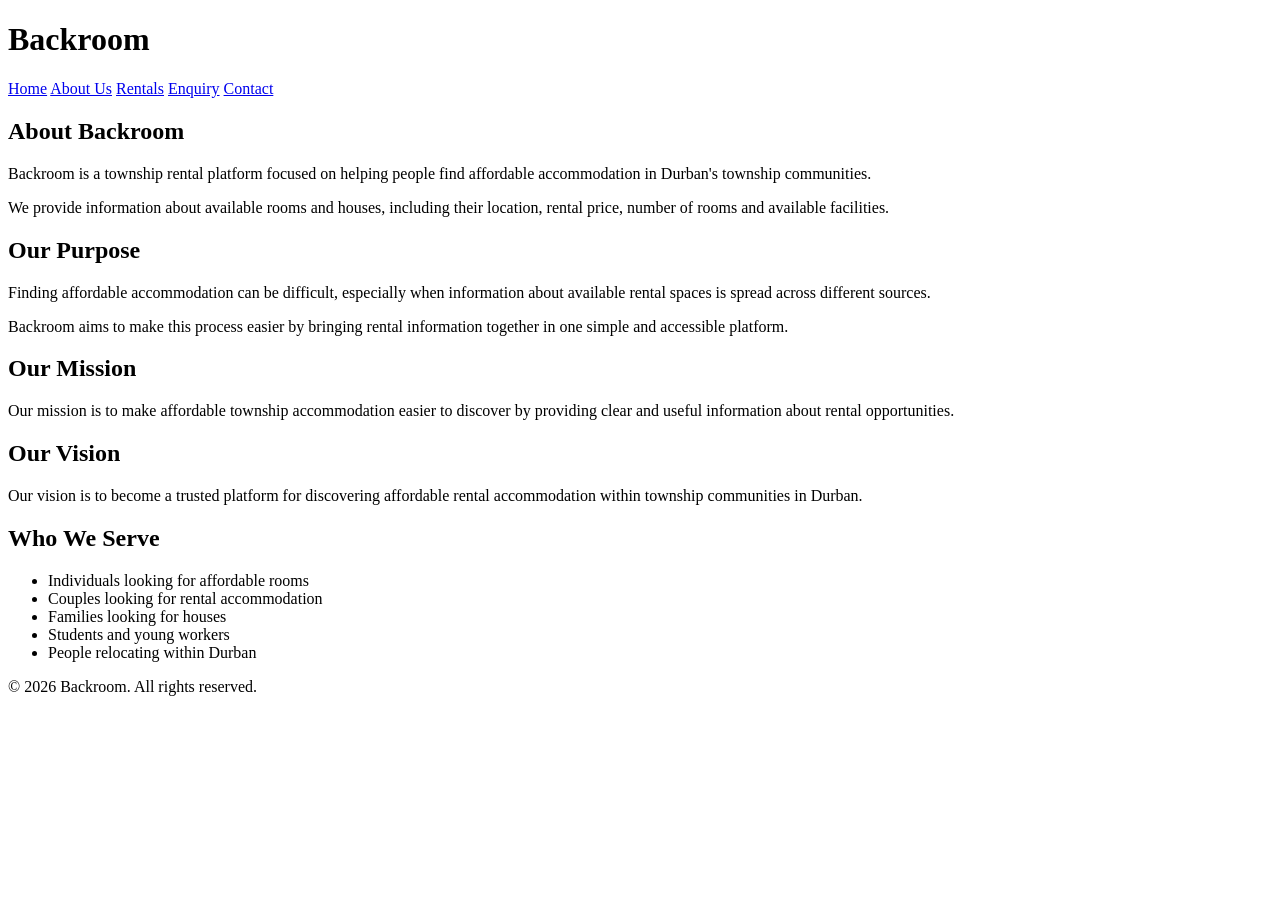
==== about.html @ 685c5a22 "Initial Backroom website" ====
<!DOCTYPE html>
<html lang="en">

    <head>
        <meta charset="UTF-8">
        <meta name="viewport" content="width=device-width, initial-scale=1.0">
        <title>Backroom | About Us</title>
    </head>

    <body>
        <!-- Header -->
        <header>

            <h1>Backroom</h1>

            <!-- Main Navigation -->
            <nav>
                <a href="index.html">Home</a>
                <a href="about.html">About Us</a>
                <a href="rentals.html">Rentals</a>
                <a href="enquiry.html">Enquiry</a>
                <a href="contact.html">Contact</a>
            </nav>
        </header>

        <!-- Main Content -->
        <main>
            <!-- About Backroom -->
            <section>
                <h2>About Backroom</h2>

                <p>
                    Backroom is a township rental platform focused
                    on helping people find affordable accommodation
                    in Durban's township communities.
                </p>

                <p>
                    We provide information about available rooms
                    and houses, including their location, rental
                    price, number of rooms and available facilities.
                </p>
            </section>

            <!-- Our Purpose -->
            <section>
                <h2>Our Purpose</h2>

                <p>
                    Finding affordable accommodation can be difficult,
                    especially when information about available rental
                    spaces is spread across different sources.
                </p>

                <p>
                    Backroom aims to make this process easier by
                    bringing rental information together in one simple
                    and accessible platform.
                </p>
            </section>

            <!-- Our Mission -->
            <section>
                <h2>Our Mission</h2>

                <p>
                    Our mission is to make affordable township
                    accommodation easier to discover by providing
                    clear and useful information about rental
                    opportunities.
                </p>
            </section>

            <!-- Our Vision -->
            <section>
                <h2>Our Vision</h2>

                <p>
                    Our vision is to become a trusted platform for
                    discovering affordable rental accommodation
                    within township communities in Durban.
                </p>
            </section>

            <!-- Who We Serve -->
            <section>
                <h2>Who We Serve</h2>

                <ul>
                    <li>
                        Individuals looking for affordable rooms
                    </li>

                    <li>
                        Couples looking for rental accommodation
                    </li>

                    <li>
                        Families looking for houses
                    </li>

                    <li>
                        Students and young workers
                    </li>

                    <li>
                        People relocating within Durban
                    </li>
                </ul>
            </section>

        </main>

        <!-- Footer -->
        <footer>
            <p>
                &copy; 2026 Backroom. All rights reserved.
            </p>
        </footer>

    </body>

</html>
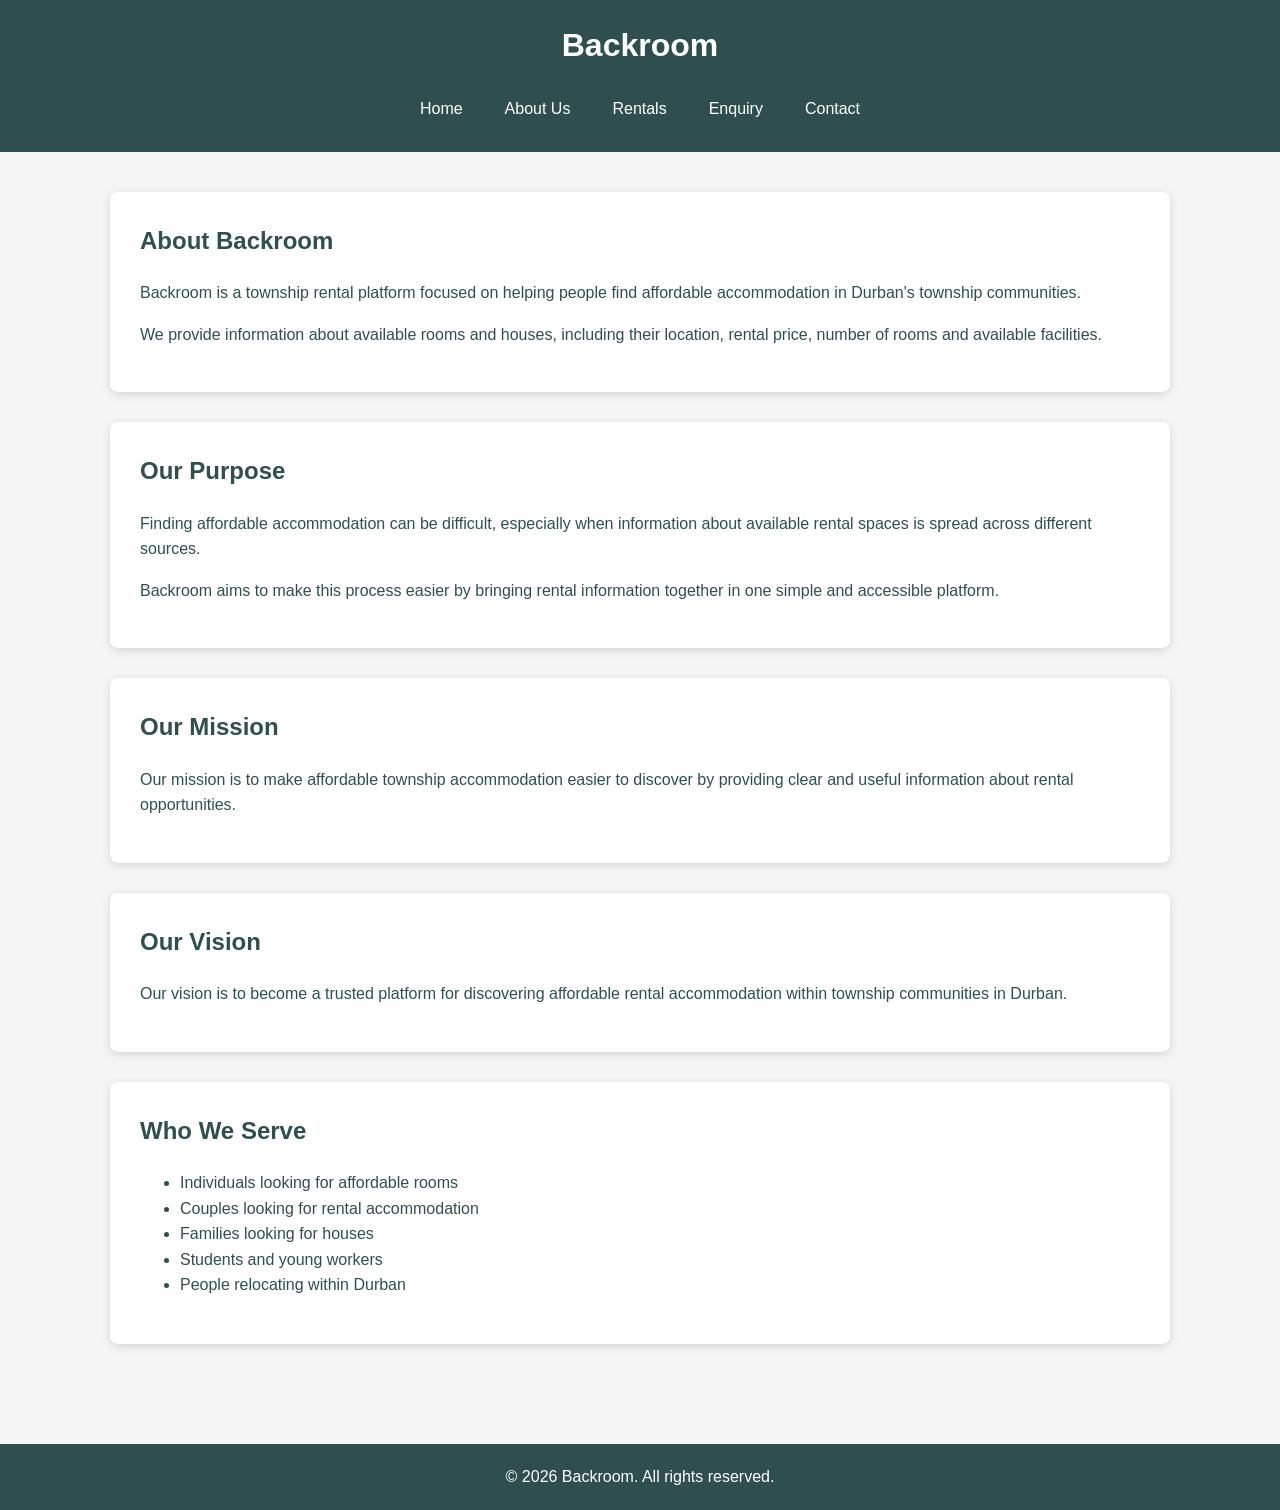
==== commit d88d55e7: "Add initial CSS styling" ====
--- a/about.html
+++ b/about.html
@@ -5,6 +5,7 @@
         <meta charset="UTF-8">
         <meta name="viewport" content="width=device-width, initial-scale=1.0">
         <title>Backroom | About Us</title>
+        <link rel="stylesheet" href="css/style.css">
     </head>
 
     <body>
--- a/css/style.css
+++ b/css/style.css
@@ -0,0 +1,285 @@
+/* ==============================================================
+                    BACKROOM WEBSITE - MAIN STYLES
+================================================================= */
+
+* {
+    box-sizing: border-box;
+}
+
+body {
+    margin: 0;
+    font-family: Arial, Helvetica, sans-serif;
+    line-height: 1.6;
+    background-color: whitesmoke;
+    color: darkslategray;
+}
+
+
+/* ==============================================================
+                                HEADER
+================================================================= */
+
+header {
+    background-color: darkslategray;
+    color: white;
+    padding: 20px;
+    text-align: center;
+}
+
+header h1 {
+    margin: 0 0 15px;
+    font-size: 2rem;
+}
+
+
+/* ==============================================================
+                          NAVIGATION BAR
+================================================================= */
+
+nav {
+    display: flex;
+    justify-content: center;
+    flex-wrap: wrap;
+    gap: 10px;
+}
+
+nav a {
+    color: white;
+    text-decoration: none;
+    padding: 10px 16px;
+    border-radius: 5px;
+    transition: background-color 0.3s ease;
+}
+
+nav a:hover {
+    background-color: dimgray;
+}
+
+
+/* ==============================================================
+                          MAIN CONTENT
+================================================================= */
+
+main {
+    max-width: 1100px;
+    margin: 0 auto;
+    padding: 40px 20px;
+}
+
+section {
+    background-color: white;
+    margin-bottom: 30px;
+    padding: 30px;
+    border-radius: 8px;
+    box-shadow: 0 2px 8px lightgray;
+}
+
+
+/* ==============================================================
+                              HEADINGS
+================================================================= */
+
+h2 {
+    color: darkslategray;
+    margin-top: 0;
+}
+
+h3 {
+    color: slategray;
+}
+
+h4 {
+    color: dimgray;
+}
+
+
+/* ==============================================================
+                             PARAGRAPHS
+================================================================= */
+
+p {
+    margin-bottom: 15px;
+}
+
+
+/* ==============================================================
+                         LINKS AND BUTTONS
+================================================================= */
+
+main a {
+    display: inline-block;
+    background-color: royalblue;
+    color: white;
+    text-decoration: none;
+    padding: 10px 18px;
+    border-radius: 5px;
+    margin-top: 5px;
+    transition: background-color 0.3s ease;
+}
+
+main a:hover {
+    background-color: mediumblue;
+}
+
+
+/* ==============================================================
+                               IMAGES
+================================================================= */
+
+img {
+    max-width: 100%;
+    height: auto;
+    display: block;
+    border-radius: 6px;
+}
+
+
+/* ==============================================================
+                               FOOTER
+================================================================= */
+
+footer {
+    background-color: darkslategray;
+    color: white;
+    text-align: center;
+    padding: 20px;
+    margin-top: 30px;
+}
+
+footer p {
+    margin: 0;
+}
+
+
+/* ==============================================================
+                         MOBILE RESPONSIVENESS
+================================================================= */
+
+@media (max-width: 600px) {
+
+    header {
+        padding: 15px;
+    }
+
+    header h1 {
+        font-size: 1.7rem;
+    }
+
+    nav {
+        flex-direction: column;
+        align-items: center;
+    }
+
+    nav a {
+        width: 100%;
+        max-width: 250px;
+        text-align: center;
+    }
+
+    main {
+        padding: 20px 15px;
+    }
+
+    section {
+        padding: 20px;
+    }
+}
+
+
+/* ==============================================================
+                      RENTAL PROPERTY LISTINGS
+================================================================= */
+
+.rental-container {
+    display: grid;
+    grid-template-columns: repeat(3, 1fr);
+    gap: 25px;
+}
+
+.rental-card {
+    background-color: white;
+    border-radius: 8px;
+    overflow: hidden;
+    box-shadow: 0 3px 10px lightgray;
+    transition: transform 0.3s ease;
+}
+
+.rental-card:hover {
+    transform: translateY(-5px);
+}
+
+.rental-card img {
+    width: 100%;
+    height: auto;
+    margin-bottom: 10px;
+}
+
+.rental-info {
+    padding: 20px;
+}
+
+.rental-info h3 {
+    margin-top: 0;
+    margin-bottom: 10px;
+    color: darkslategray;
+}
+
+.rental-info p {
+    color: slategray;
+}
+
+.rental-price {
+    font-size: 1.2rem;
+    font-weight: bold;
+    color: royalblue;
+    margin: 15px 0;
+}
+
+.rental-details {
+    margin: 15px 0;
+    padding: 0;
+    list-style-type: none;
+}
+
+.rental-details li {
+    margin-bottom: 8px;
+    color: dimgray;
+}
+
+.rental-button {
+    display: inline-block;
+    background-color: royalblue;
+    color: white;
+    padding: 10px 18px;
+    border-radius: 5px;
+    text-decoration: none;
+}
+
+.rental-button:hover {
+    background-color: mediumblue;
+}
+
+
+/* ==============================================================
+                         RENTALS - TABLET
+================================================================= */
+
+@media (max-width: 900px) {
+
+    .rental-container {
+        grid-template-columns: repeat(2, 1fr);
+    }
+}
+
+
+/* ==============================================================
+                         RENTALS - MOBILE
+================================================================= */
+
+@media (max-width: 600px) {
+
+    .rental-container {
+        grid-template-columns: 1fr;
+    }
+
+}
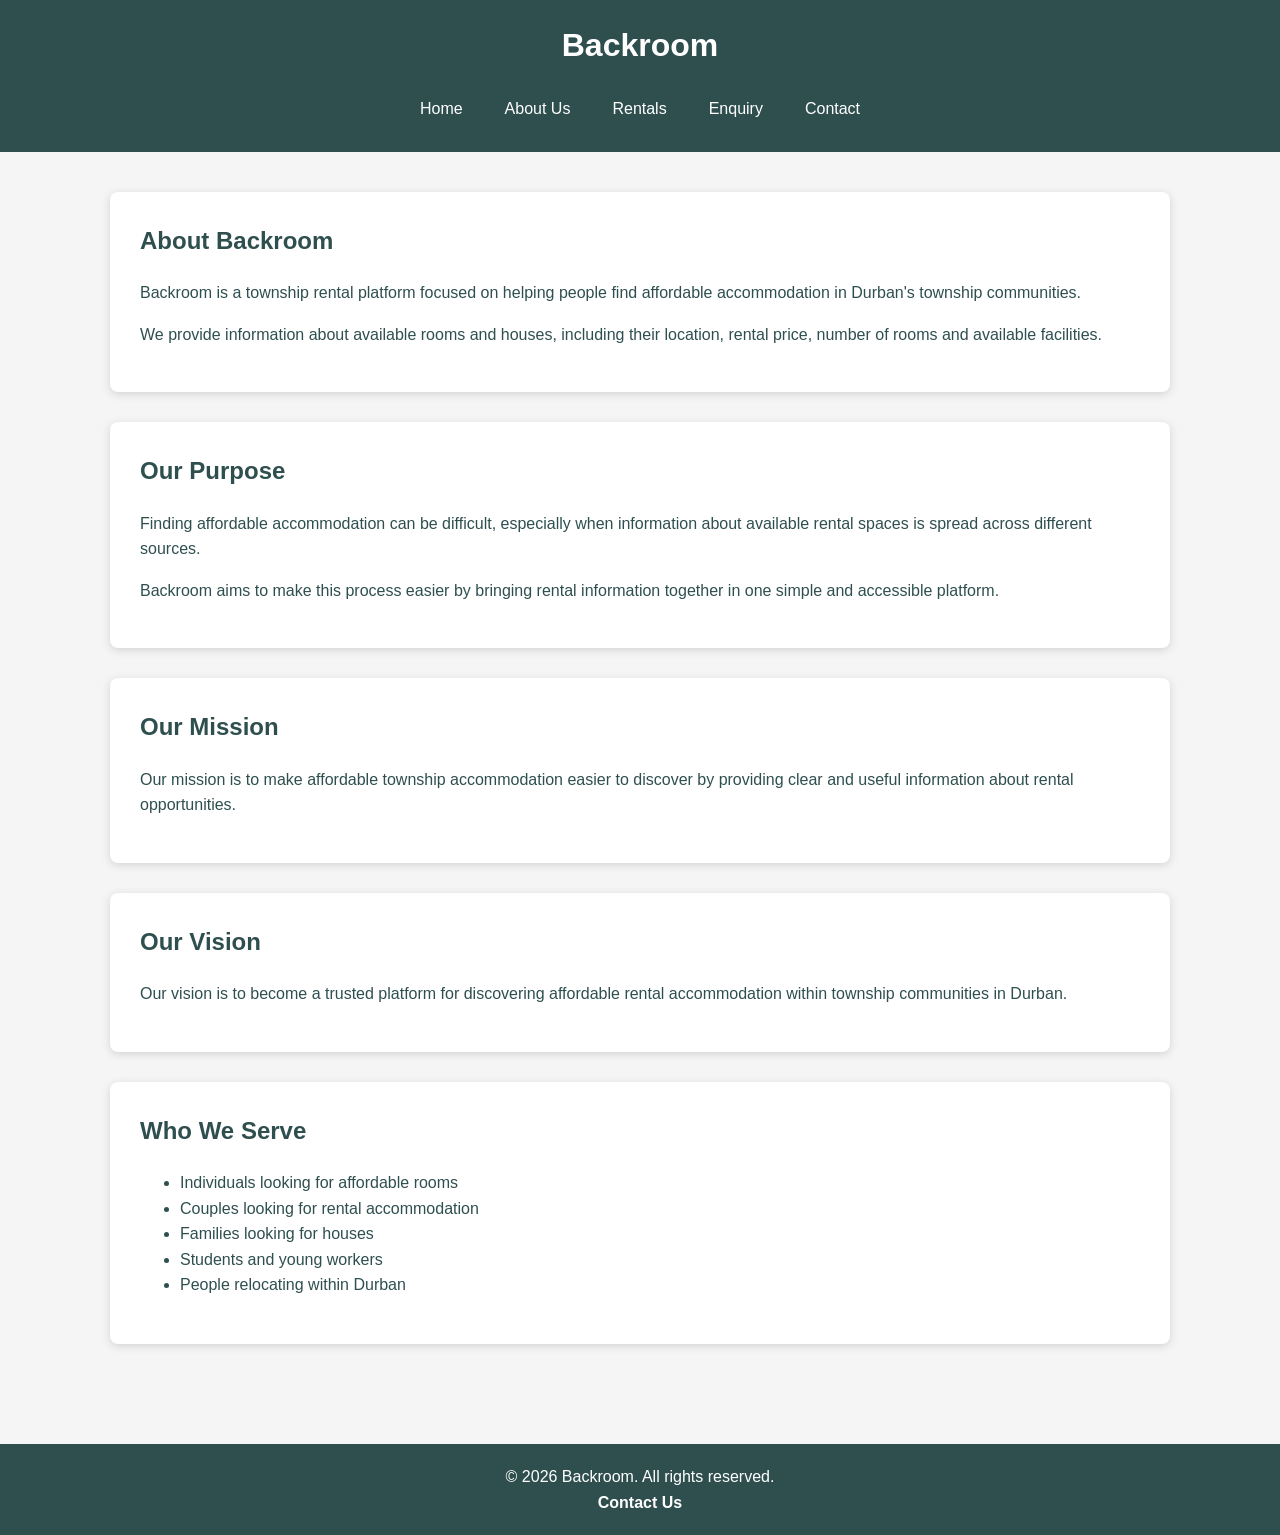
==== commit ba48cc0e: "Add CSS styling and responsive design" ====
--- a/about.html
+++ b/about.html
@@ -3,18 +3,24 @@
 
     <head>
         <meta charset="UTF-8">
+
+        <!-- Allows the page to adjust to different screen sizes -->
         <meta name="viewport" content="width=device-width, initial-scale=1.0">
+
         <title>Backroom | About Us</title>
+
+        <!-- Links the page to the main CSS stylesheet -->
         <link rel="stylesheet" href="css/style.css">
     </head>
 
     <body>
-        <!-- Header -->
+
+        <!-- Header containing the website name and navigation -->
         <header>
 
             <h1>Backroom</h1>
 
-            <!-- Main Navigation -->
+            <!-- Main Navigation allows users to move between website pages -->
             <nav>
                 <a href="index.html">Home</a>
                 <a href="about.html">About Us</a>
@@ -24,9 +30,11 @@
             </nav>
         </header>
 
+
         <!-- Main Content -->
         <main>
-            <!-- About Backroom -->
+
+            <!-- About section introduces the Backroom platform -->
             <section>
                 <h2>About Backroom</h2>
 
@@ -43,7 +51,8 @@
                 </p>
             </section>
 
-            <!-- Our Purpose -->
+
+            <!-- Our Purpose explains the problem the website aims to address -->
             <section>
                 <h2>Our Purpose</h2>
 
@@ -60,7 +69,8 @@
                 </p>
             </section>
 
-            <!-- Our Mission -->
+
+            <!-- Mission section describes the main goal of Backroom -->
             <section>
                 <h2>Our Mission</h2>
 
@@ -72,7 +82,8 @@
                 </p>
             </section>
 
-            <!-- Our Vision -->
+
+            <!-- Vision section describes the future goal of the platform -->
             <section>
                 <h2>Our Vision</h2>
 
@@ -83,7 +94,8 @@
                 </p>
             </section>
 
-            <!-- Who We Serve -->
+
+            <!-- Lists the main groups of people the website is designed to serve -->
             <section>
                 <h2>Who We Serve</h2>
 
@@ -112,10 +124,16 @@
 
         </main>
 
-        <!-- Footer -->
+
+        <!-- Footer containing copyright information and a contact link -->
         <footer>
             <p>
                 &copy; 2026 Backroom. All rights reserved.
+            </p>
+
+            <!-- Provides another way to access the Contact page -->
+            <p>
+                <a href="contact.html">Contact Us</a>
             </p>
         </footer>
 
--- a/css/style.css
+++ b/css/style.css
@@ -2,9 +2,16 @@
                     BACKROOM WEBSITE - MAIN STYLES
 ================================================================= */
 
+
+/* Universal selector applies box-sizing to all elements */
 * {
     box-sizing: border-box;
 }
+
+
+/* ==============================================================
+                                BODY
+================================================================= */
 
 body {
     margin: 0;
@@ -37,6 +44,7 @@
 ================================================================= */
 
 nav {
+    /* Flexbox places the navigation links in a row */
     display: flex;
     justify-content: center;
     flex-wrap: wrap;
@@ -48,6 +56,8 @@
     text-decoration: none;
     padding: 10px 16px;
     border-radius: 5px;
+
+    /* Creates a smooth colour change when hovering over a link */
     transition: background-color 0.3s ease;
 }
 
@@ -61,6 +71,7 @@
 ================================================================= */
 
 main {
+    /* Limits the content width so it does not become too wide */
     max-width: 1100px;
     margin: 0 auto;
     padding: 40px 20px;
@@ -114,6 +125,8 @@
     padding: 10px 18px;
     border-radius: 5px;
     margin-top: 5px;
+
+    /* Makes the hover colour change smoother */
     transition: background-color 0.3s ease;
 }
 
@@ -127,6 +140,7 @@
 ================================================================= */
 
 img {
+    /* Prevents images from becoming wider than their container */
     max-width: 100%;
     height: auto;
     display: block;
@@ -150,39 +164,15 @@
     margin: 0;
 }
 
-
-/* ==============================================================
-                         MOBILE RESPONSIVENESS
-================================================================= */
-
-@media (max-width: 600px) {
-
-    header {
-        padding: 15px;
-    }
-
-    header h1 {
-        font-size: 1.7rem;
-    }
-
-    nav {
-        flex-direction: column;
-        align-items: center;
-    }
-
-    nav a {
-        width: 100%;
-        max-width: 250px;
-        text-align: center;
-    }
-
-    main {
-        padding: 20px 15px;
-    }
-
-    section {
-        padding: 20px;
-    }
+/* Styles the Contact Us link in the footer */
+footer a {
+    color: white;
+    text-decoration: none;
+    font-weight: bold;
+}
+
+footer a:hover {
+    text-decoration: underline;
 }
 
 
@@ -191,6 +181,7 @@
 ================================================================= */
 
 .rental-container {
+    /* Grid allows rental cards to be displayed in columns */
     display: grid;
     grid-template-columns: repeat(3, 1fr);
     gap: 25px;
@@ -201,6 +192,8 @@
     border-radius: 8px;
     overflow: hidden;
     box-shadow: 0 3px 10px lightgray;
+
+    /* Creates a small movement effect when hovering */
     transition: transform 0.3s ease;
 }
 
@@ -264,6 +257,7 @@
                          RENTALS - TABLET
 ================================================================= */
 
+/* Changes the rental layout to two columns on smaller screens */
 @media (max-width: 900px) {
 
     .rental-container {
@@ -276,10 +270,124 @@
                          RENTALS - MOBILE
 ================================================================= */
 
+/* Changes the rental layout to one column on mobile screens */
 @media (max-width: 600px) {
 
     .rental-container {
         grid-template-columns: 1fr;
     }
 
+    header {
+        padding: 15px;
+    }
+
+    header h1 {
+        font-size: 1.7rem;
+    }
+
+    nav {
+        flex-direction: column;
+        align-items: center;
+    }
+
+    nav a {
+        width: 100%;
+        max-width: 250px;
+        text-align: center;
+    }
+
+    main {
+        padding: 20px 15px;
+    }
+
+    section {
+        padding: 20px;
+    }
+}
+
+
+/* ==============================================================
+                              MAP
+================================================================= */
+
+.map {
+    width: 100%;
+    height: 350px;
+    border: 0;
+    border-radius: 8px;
+    margin-top: 10px;
+}
+
+
+/* Makes the map shorter on mobile screens */
+@media (max-width: 600px) {
+
+    .map {
+        height: 250px;
+    }
+}
+
+
+/* ==============================================================
+                         ENQUIRY FORM
+================================================================= */
+
+form {
+    max-width: 700px;
+    margin: 0 auto;
+}
+
+form label {
+    display: block;
+    margin-bottom: 6px;
+    font-weight: bold;
+    color: darkslategray;
+}
+
+form input,
+form select,
+form textarea {
+    width: 100%;
+    padding: 10px;
+    border: 1px solid lightgray;
+    border-radius: 5px;
+    font-family: Arial, Helvetica, sans-serif;
+    font-size: 1rem;
+    margin-bottom: 15px;
+}
+
+form textarea {
+    resize: vertical;
+}
+
+/* Highlights the form field currently being selected */
+form input:focus,
+form select:focus,
+form textarea:focus {
+    outline: 2px solid royalblue;
+}
+
+form button {
+    background-color: royalblue;
+    color: white;
+    border: none;
+    padding: 10px 18px;
+    border-radius: 5px;
+    font-size: 1rem;
+    cursor: pointer;
+}
+
+form button:hover {
+    background-color: mediumblue;
+}
+
+
+/* ==============================================================
+                         CONTACT PAGE
+================================================================= */
+
+/* Aligns labels in the contact information section */
+.contact-info strong {
+    display: inline-block;
+    width: 130px;
 }
